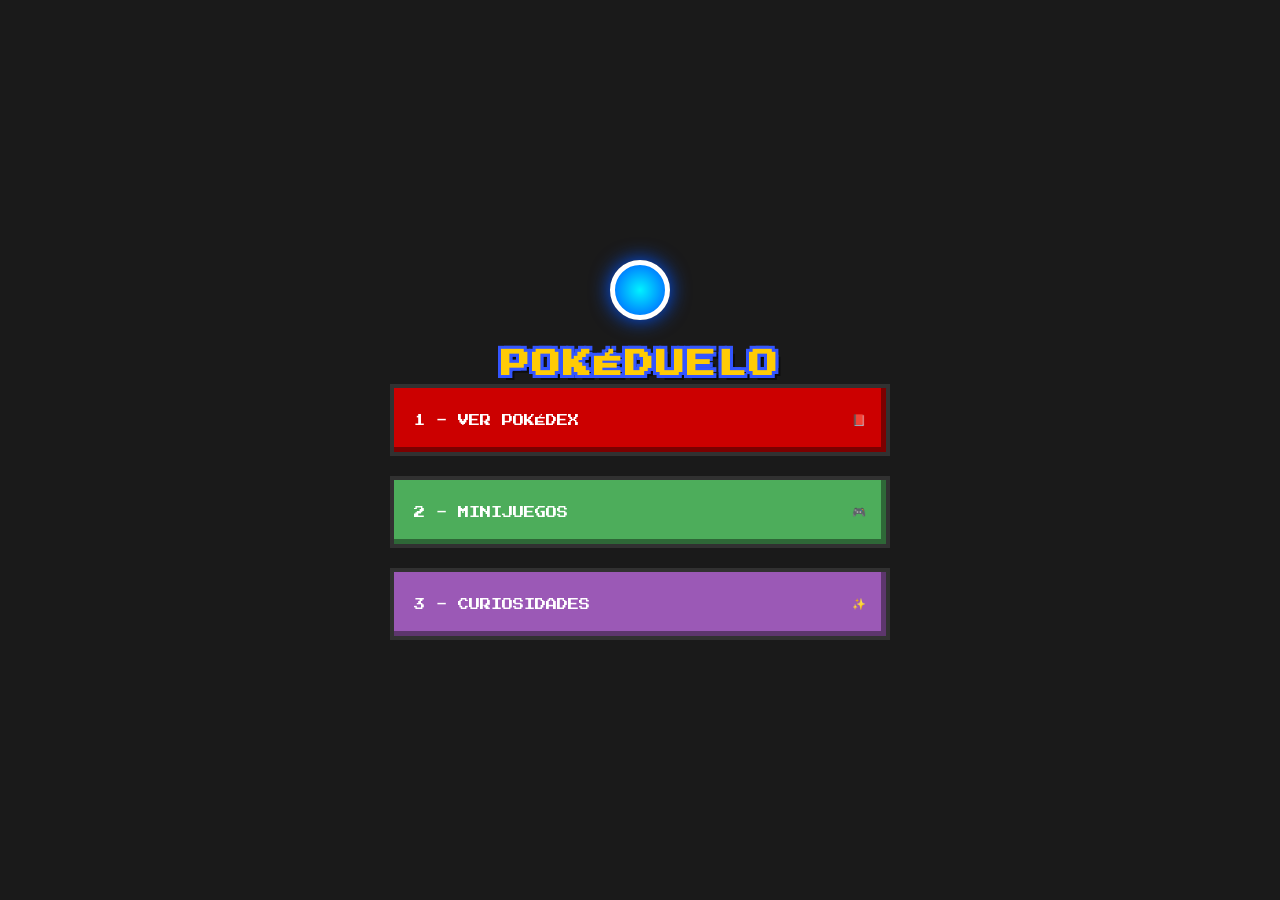
==== src/Pokedex/Web/Html/index.html @ c1ce49e3 "Cambio de rutas codigo entero" ====
<!DOCTYPE html>
<html lang="es">
<head>
    <meta charset="UTF-8">
    <meta name="viewport" content="width=device-width, initial-scale=1.0">
    <title>Pokémon - Inicio</title>
    <link href="https://fonts.googleapis.com/css2?family=Press+Start+2P&display=swap" rel="stylesheet">
    <link rel="stylesheet" href="../Css/index.css">
</head>
<body>

    <div class="menu-wrapper">
    <div class="pokedex-light"></div>
    <h1 class="pixel-logo">POKÉ<span>DUELO</span></h1>

        <main class="games-grid">
            <button class="game-card red" onclick="location.href='pokedex.html'">
                <span>1 - VER POKÉDEX</span>
                <span>📕</span>
            </button>

            <button class="game-card green" onclick="location.href='menu.html'">
                <span>2 - MINIJUEGOS</span>
                <span>🎮</span>
            </button>

            <button class="game-card purple" onclick="location.href='curiosidades.html'">
                <span>3 - CURIOSIDADES</span>
                <span>✨</span>
            </button>
        </main>
    </div>

<script>
    function abrirCuriosidades() {
        alert("¡Próximamente! Datos curiosos sobre el mundo Pokémon.");
        // Cuando tengas la página lista, usa: 
        // window.location.href = 'Html/curiosidades.html';
    }
</script>

    <script>
        function navegar(destino) {
            if (destino === 'minijuegos') {
                window.location.href = "Html/menu.html"; 
            } else if (destino === 'pokedex') {
                alert("Abriendo la Pokédex...");
                // window.location.href = "Html/pokedex_lista.html";
            }
        }
    </script>
</body>
</html>
---- src/Pokedex/Web/Css/index.css ----
/* --- CONFIGURACIÓN DE COLORES Y VARIABLES --- */
:root {
    --pkm-red: #cc0000;       /* Rojo Charizard */
    --pkm-blue: #3355ff;      /* Azul logo */
    --pkm-yellow: #ffcb05;    /* Amarillo logo */
    --pkm-green: #4dad5b;     /* Verde Esmeralda */
    --pkm-purple: #9b59b6;    /* Morado Master Ball */
    
    --bg-dark: #1a1a1a;       /* Fondo oscuro */
    --border-color: #313131;  /* Borde pixel */
    
    --font-pixel: 'Press Start 2P', cursive;
}

/* --- ESTILO BASE --- */
body {
    margin: 0;
    padding: 0;
    background-color: var(--bg-dark);
    color: white;
    font-family: var(--font-pixel), sans-serif;
    display: flex;
    justify-content: center;
    align-items: center;
    min-height: 100vh;
    image-rendering: pixelated;
}

.menu-wrapper {
    width: 90%;
    max-width: 500px;
    text-align: center;
    padding: 20px;
}

/* --- DECORACIÓN POKÉDEX --- */
.pokedex-light {
    width: 50px;
    height: 50px;
    background: radial-gradient(circle, #00f2ff, #0055ff);
    border: 5px solid white;
    border-radius: 50%;
    margin: 0 auto 30px;
    box-shadow: 0 0 20px #0055ff;
}

/* --- LOGO ESTILO POKÉMON --- */
.pixel-logo {
    font-size: 1.8rem;
    color: var(--pkm-yellow);
    text-shadow: 
        -3px -3px 0 var(--pkm-blue),  
         3px -3px 0 var(--pkm-blue),
        -3px  3px 0 var(--pkm-blue),
         3px  3px 0 var(--pkm-blue),
         5px  5px 0 rgba(0,0,0,0.5);
    margin-bottom: 5px;
    letter-spacing: 2px;
}

.subtitle {
    font-size: 0.6rem;
    color: #888;
    margin-bottom: 40px;
    letter-spacing: 1px;
}

/* --- BOTONES (CARDS) --- */
.games-grid {
    display: flex;
    flex-direction: column;
    gap: 20px;
}

.game-card {
    width: 100%;
    padding: 25px 20px;
    border: 4px solid var(--border-color);
    border-radius: 0; /* Estilo retro cuadrado */
    cursor: pointer;
    display: flex;
    justify-content: space-between;
    align-items: center;
    font-family: var(--font-pixel);
    font-size: 0.7rem;
    color: white;
    transition: 0.1s;
    box-shadow: inset -5px -5px 0px rgba(0,0,0,0.4);
    text-transform: uppercase;
}

/* Colores de botones */
.red { background-color: var(--pkm-red); }
.green { background-color: var(--pkm-green); }
.purple { background-color: var(--pkm-purple); }

.game-card:hover {
    transform: scale(1.03);
    filter: brightness(1.2);
}

.game-card:active {
    transform: scale(0.97);
    box-shadow: inset 5px 5px 0px rgba(0,0,0,0.5);
}

.game-icon {
    font-size: 1.2rem;
}

/* --- FOOTER --- */
.main-footer {
    margin-top: 50px;
    font-size: 0.5rem;
    color: #555;
    line-height: 1.8;
}
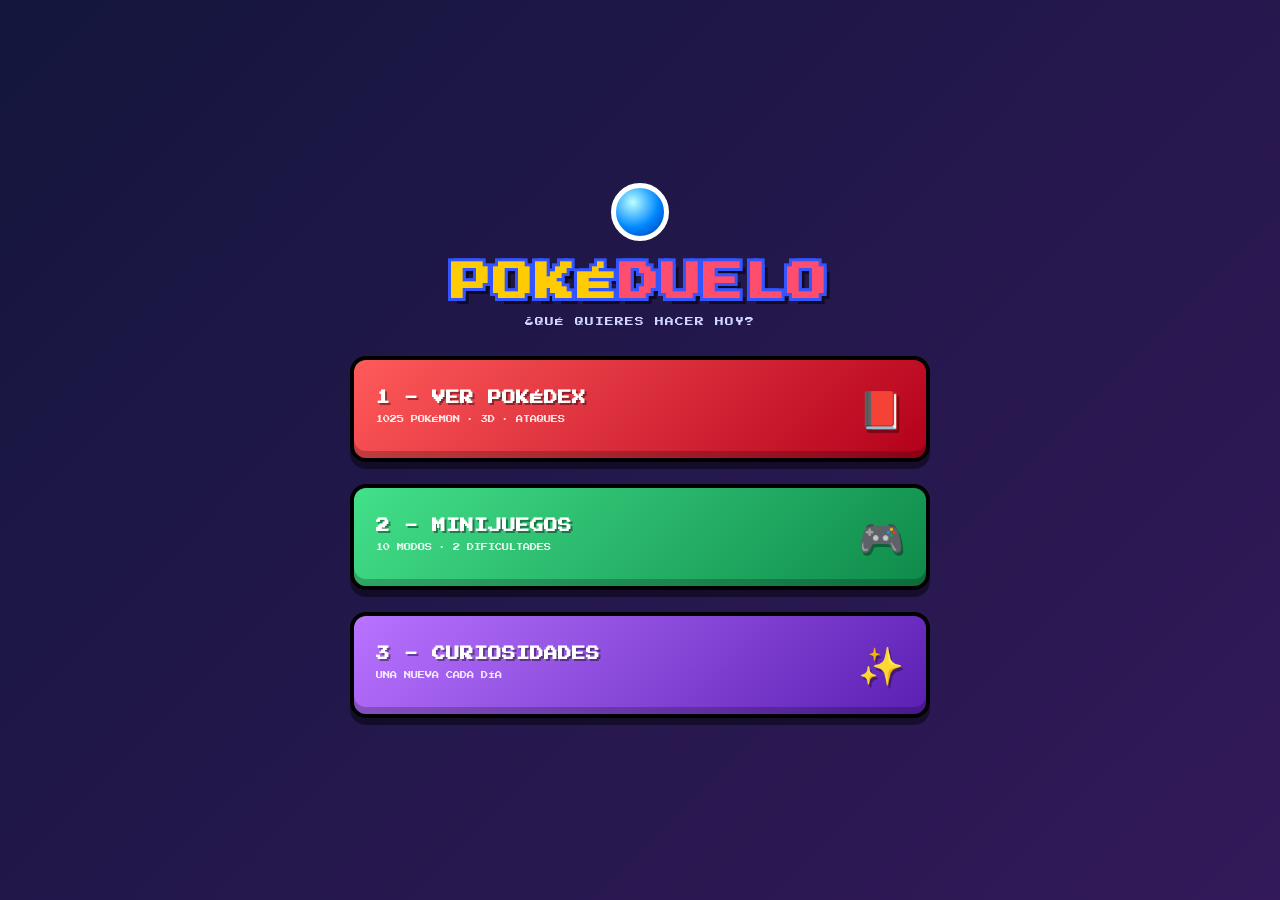
==== commit 3df8f3a9: "Curiosidades añadidas, mejoras visuales del diseño" ====
--- a/src/Pokedex/Web/Html/index.html
+++ b/src/Pokedex/Web/Html/index.html
@@ -8,46 +8,44 @@
     <link rel="stylesheet" href="../Css/index.css">
 </head>
 <body>
+    <div class="burbujas" aria-hidden="true">
+        <span style="--x:5%; --t:34px; --d:24s; --r:-21s"></span>
+        <span style="--x:12%; --t:56px; --d:20s; --r:-14s"></span>
+        <span style="--x:19%; --t:56px; --d:20s; --r:-9s"></span>
+        <span style="--x:23%; --t:34px; --d:17s; --r:-2s"></span>
+        <span style="--x:33%; --t:44px; --d:28s; --r:-15s"></span>
+        <span style="--x:38%; --t:56px; --d:20s; --r:-19s"></span>
+        <span style="--x:43%; --t:26px; --d:28s; --r:-13s"></span>
+        <span style="--x:51%; --t:44px; --d:17s; --r:-15s"></span>
+        <span style="--x:60%; --t:26px; --d:14s; --r:-24s"></span>
+        <span style="--x:68%; --t:70px; --d:20s; --r:-10s"></span>
+        <span style="--x:76%; --t:44px; --d:28s; --r:-15s"></span>
+        <span style="--x:82%; --t:56px; --d:14s; --r:-2s"></span>
+        <span style="--x:87%; --t:56px; --d:14s; --r:-1s"></span>
+        <span style="--x:98%; --t:44px; --d:28s; --r:-21s"></span>
+    </div>
 
     <div class="menu-wrapper">
-    <div class="pokedex-light"></div>
-    <h1 class="pixel-logo">POKÉ<span>DUELO</span></h1>
+        <div class="pokedex-light"></div>
+        <h1 class="pixel-logo">POKÉ<span>DUELO</span></h1>
+        <p class="subtitle">¿QUÉ QUIERES HACER HOY?</p>
 
         <main class="games-grid">
-            <button class="game-card red" onclick="location.href='pokedex.html'">
-                <span>1 - VER POKÉDEX</span>
-                <span>📕</span>
+            <button class="game-card red" style="--n:0" onclick="location.href='pokedex.html'">
+                <span class="card-texto"><b>1 - VER POKÉDEX</b><small>1025 POKÉMON · 3D · ATAQUES</small></span>
+                <span class="game-icon">📕</span>
             </button>
 
-            <button class="game-card green" onclick="location.href='menu.html'">
-                <span>2 - MINIJUEGOS</span>
-                <span>🎮</span>
+            <button class="game-card green" style="--n:1" onclick="location.href='menu.html'">
+                <span class="card-texto"><b>2 - MINIJUEGOS</b><small>10 MODOS · 2 DIFICULTADES</small></span>
+                <span class="game-icon">🎮</span>
             </button>
 
-            <button class="game-card purple" onclick="location.href='curiosidades.html'">
-                <span>3 - CURIOSIDADES</span>
-                <span>✨</span>
+            <button class="game-card purple" style="--n:2" onclick="location.href='curiosidades.html'">
+                <span class="card-texto"><b>3 - CURIOSIDADES</b><small>UNA NUEVA CADA DÍA</small></span>
+                <span class="game-icon">✨</span>
             </button>
         </main>
     </div>
-
-<script>
-    function abrirCuriosidades() {
-        alert("¡Próximamente! Datos curiosos sobre el mundo Pokémon.");
-        // Cuando tengas la página lista, usa: 
-        // window.location.href = 'Html/curiosidades.html';
-    }
-</script>
-
-    <script>
-        function navegar(destino) {
-            if (destino === 'minijuegos') {
-                window.location.href = "Html/menu.html"; 
-            } else if (destino === 'pokedex') {
-                alert("Abriendo la Pokédex...");
-                // window.location.href = "Html/pokedex_lista.html";
-            }
-        }
-    </script>
 </body>
 </html>
--- a/src/Pokedex/Web/Css/index.css
+++ b/src/Pokedex/Web/Css/index.css
@@ -1,117 +1,82 @@
-/* --- CONFIGURACIÓN DE COLORES Y VARIABLES --- */
-:root {
-    --pkm-red: #cc0000;       /* Rojo Charizard */
-    --pkm-blue: #3355ff;      /* Azul logo */
-    --pkm-yellow: #ffcb05;    /* Amarillo logo */
-    --pkm-green: #4dad5b;     /* Verde Esmeralda */
-    --pkm-purple: #9b59b6;    /* Morado Master Ball */
-    
-    --bg-dark: #1a1a1a;       /* Fondo oscuro */
-    --border-color: #313131;  /* Borde pixel */
-    
-    --font-pixel: 'Press Start 2P', cursive;
+* { box-sizing: border-box; }
+
+body {
+    margin: 0; min-height: 100vh; color: #fff; overflow-x: hidden;
+    font-family: 'Press Start 2P', cursive;
+    display: flex; justify-content: center; align-items: center;
+    background: linear-gradient(135deg, #14163d, #3d1a63, #0e3a66, #14163d);
+    background-size: 400% 400%; animation: fondo-mover 20s ease infinite;
 }
 
-/* --- ESTILO BASE --- */
-body {
-    margin: 0;
-    padding: 0;
-    background-color: var(--bg-dark);
-    color: white;
-    font-family: var(--font-pixel), sans-serif;
-    display: flex;
-    justify-content: center;
-    align-items: center;
-    min-height: 100vh;
-    image-rendering: pixelated;
+.menu-wrapper { position: relative; z-index: 1; width: 92%; max-width: 580px; text-align: center; padding: 24px 0; }
+
+/* Luz de la Pokédex que late */
+.pokedex-light {
+    width: 58px; height: 58px; margin: 0 auto 22px; border-radius: 50%; border: 5px solid #fff;
+    background: radial-gradient(circle at 35% 30%, #bff, #08f 55%, #03a);
+    animation: luz 2s ease-in-out infinite;
+}
+@keyframes luz {
+    0%, 100% { box-shadow: 0 0 14px #08f, 0 0 32px #04f; transform: scale(1); }
+    50%      { box-shadow: 0 0 30px #5df, 0 0 64px #08f; transform: scale(1.08); }
 }
 
-.menu-wrapper {
-    width: 90%;
-    max-width: 500px;
-    text-align: center;
-    padding: 20px;
+.pixel-logo {
+    font-size: clamp(1.6rem, 7vw, 2.5rem); margin: 0; letter-spacing: 2px; color: #ffcb05;
+    text-shadow: -3px -3px 0 #3355ff, 3px -3px 0 #3355ff, -3px 3px 0 #3355ff, 3px 3px 0 #3355ff, 6px 6px 0 rgba(0,0,0,0.5);
+    animation: logo-bote 2.6s ease-in-out infinite;
 }
+.pixel-logo span { color: #ff4d6d; display: inline-block; animation: arcoiris 5s linear infinite; }
+@keyframes logo-bote { 0%, 100% { transform: translateY(0); } 50% { transform: translateY(-6px); } }
+@keyframes arcoiris { to { filter: hue-rotate(360deg); } }
 
-/* --- DECORACIÓN POKÉDEX --- */
-.pokedex-light {
-    width: 50px;
-    height: 50px;
-    background: radial-gradient(circle, #00f2ff, #0055ff);
-    border: 5px solid white;
-    border-radius: 50%;
-    margin: 0 auto 30px;
-    box-shadow: 0 0 20px #0055ff;
-}
+.subtitle { font-size: 0.55rem; color: #cfd6ff; margin: 14px 0 30px; letter-spacing: 1px; animation: parpadeo 1.6s steps(2) infinite; }
+@keyframes parpadeo { 50% { opacity: 0.55; } }
 
-/* --- LOGO ESTILO POKÉMON --- */
-.pixel-logo {
-    font-size: 1.8rem;
-    color: var(--pkm-yellow);
-    text-shadow: 
-        -3px -3px 0 var(--pkm-blue),  
-         3px -3px 0 var(--pkm-blue),
-        -3px  3px 0 var(--pkm-blue),
-         3px  3px 0 var(--pkm-blue),
-         5px  5px 0 rgba(0,0,0,0.5);
-    margin-bottom: 5px;
-    letter-spacing: 2px;
-}
-
-.subtitle {
-    font-size: 0.6rem;
-    color: #888;
-    margin-bottom: 40px;
-    letter-spacing: 1px;
-}
-
-/* --- BOTONES (CARDS) --- */
-.games-grid {
-    display: flex;
-    flex-direction: column;
-    gap: 20px;
-}
+.games-grid { display: flex; flex-direction: column; gap: 22px; }
 
 .game-card {
-    width: 100%;
-    padding: 25px 20px;
-    border: 4px solid var(--border-color);
-    border-radius: 0; /* Estilo retro cuadrado */
-    cursor: pointer;
-    display: flex;
-    justify-content: space-between;
-    align-items: center;
-    font-family: var(--font-pixel);
-    font-size: 0.7rem;
-    color: white;
-    transition: 0.1s;
-    box-shadow: inset -5px -5px 0px rgba(0,0,0,0.4);
-    text-transform: uppercase;
+    position: relative; overflow: hidden; width: 100%; padding: 26px 22px; cursor: pointer;
+    display: flex; justify-content: space-between; align-items: center; gap: 12px; text-align: left;
+    border: 4px solid #000; border-radius: 16px; color: #fff; font-family: 'Press Start 2P', cursive; text-transform: uppercase;
+    box-shadow: 0 7px 0 rgba(0,0,0,0.45), inset 0 -7px 0 rgba(0,0,0,0.22);
+    transition: transform 0.15s, filter 0.15s;
+    animation: carta-entrada 0.65s backwards; animation-delay: calc(var(--n) * 140ms);
 }
+.card-texto { display: flex; flex-direction: column; gap: 10px; }
+.card-texto b { font-size: 0.85rem; text-shadow: 2px 2px 0 rgba(0,0,0,0.4); }
+.card-texto small { font-size: 0.45rem; opacity: 0.85; line-height: 1.5; }
+.game-icon { font-size: 2.3rem; animation: flotar 2.4s ease-in-out infinite; filter: drop-shadow(2px 3px 0 rgba(0,0,0,0.35)); }
+.game-card:nth-child(2) .game-icon { animation-delay: 0.4s; }
+.game-card:nth-child(3) .game-icon { animation-delay: 0.8s; }
 
-/* Colores de botones */
-.red { background-color: var(--pkm-red); }
-.green { background-color: var(--pkm-green); }
-.purple { background-color: var(--pkm-purple); }
+/* Brillo que cruza la tarjeta al pasar el ratón */
+.game-card::before {
+    content: ""; position: absolute; inset: 0; transform: translateX(-130%);
+    background: linear-gradient(110deg, transparent 35%, rgba(255,255,255,0.4) 50%, transparent 65%); transition: transform 0.7s;
+}
+.game-card:hover::before { transform: translateX(130%); }
+.game-card:hover { transform: translateY(-5px) scale(1.03) rotate(-0.6deg); filter: brightness(1.12); }
+.game-card:active { transform: translateY(4px) scale(0.98); box-shadow: 0 2px 0 rgba(0,0,0,0.45), inset 0 -3px 0 rgba(0,0,0,0.22); }
 
-.game-card:hover {
-    transform: scale(1.03);
-    filter: brightness(1.2);
+.red    { background: linear-gradient(135deg, #ff5a5a, #b3001b); }
+.green  { background: linear-gradient(135deg, #43e08a, #0e8a4a); }
+.purple { background: linear-gradient(135deg, #b873ff, #5b1fb3); }
+
+@keyframes carta-entrada { from { opacity: 0; transform: translateY(34px) scale(0.9); } to { opacity: 1; transform: none; } }
+@keyframes flotar { 0%, 100% { transform: translateY(0) rotate(0deg); } 50% { transform: translateY(-7px) rotate(9deg); } }
+
+/* ---------- Fondo animado compartido: degradado que se mueve + Poké Balls que suben flotando ---------- */
+@keyframes fondo-mover { 0% { background-position: 0% 50%; } 50% { background-position: 100% 50%; } 100% { background-position: 0% 50%; } }
+.burbujas { position: fixed; inset: 0; overflow: hidden; pointer-events: none; z-index: 0; }
+.burbujas span {
+    position: absolute; bottom: -90px; left: var(--x); width: var(--t); height: var(--t); border-radius: 50%;
+    border: 3px solid #111; background: linear-gradient(#e63946 0 46%, #111 46% 54%, #f5f5f5 54%);
+    opacity: 0.2; animation: burbuja-subir var(--d) linear infinite; animation-delay: var(--r);
 }
-
-.game-card:active {
-    transform: scale(0.97);
-    box-shadow: inset 5px 5px 0px rgba(0,0,0,0.5);
+.burbujas span::after {
+    content: ""; position: absolute; top: 50%; left: 50%; width: 30%; height: 30%; transform: translate(-50%, -50%);
+    border-radius: 50%; background: #fff; border: 3px solid #111;
 }
-
-.game-icon {
-    font-size: 1.2rem;
-}
-
-/* --- FOOTER --- */
-.main-footer {
-    margin-top: 50px;
-    font-size: 0.5rem;
-    color: #555;
-    line-height: 1.8;
-}+@keyframes burbuja-subir { from { transform: translateY(0) rotate(0deg); } to { transform: translateY(-125vh) rotate(360deg); } }
+@media (prefers-reduced-motion: reduce) { *, *::before, *::after { animation: none !important; transition: none !important; } }
